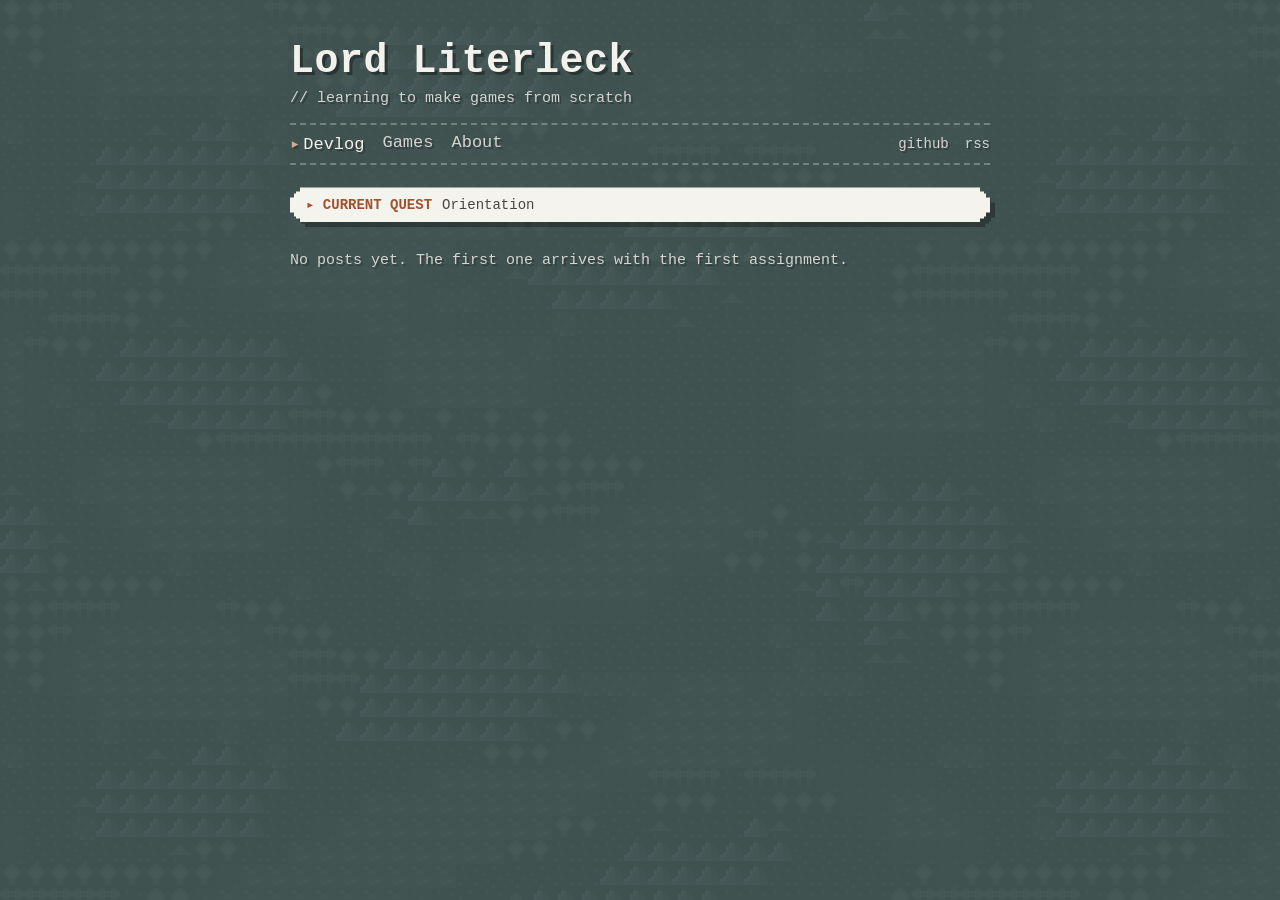
==== index.html @ 73abb534 "Add the header, the launch pages, the post template and highlight.js" ====
<!DOCTYPE html>
<html lang="en">
<head>
<meta charset="utf-8">
<meta name="viewport" content="width=device-width, initial-scale=1">
<title>Devlog · Lord Literleck</title>
<meta name="description" content="Lord Literleck's devlog: learning to make games from scratch.">
<meta property="og:type" content="website">
<meta property="og:site_name" content="Lord Literleck">
<meta property="og:title" content="Lord Literleck">
<meta property="og:description" content="Learning to make games from scratch.">
<meta property="og:url" content="https://literleck.github.io/blog/">
<meta property="og:image" content="https://literleck.github.io/blog/assets/social.png">
<meta name="twitter:card" content="summary_large_image">
<link rel="icon" href="assets/favicon.svg" type="image/svg+xml">
<link rel="alternate" type="application/rss+xml" title="Lord Literleck" href="feed.xml">
<link rel="stylesheet" href="styles.css">
<script src="header.js" defer></script>
</head>
<body data-root="" data-page="devlog">
<a class="skip" href="#content">Skip to content</a>
<div class="col">
<header id="site" class="site"><noscript><a class="name" href="index.html">Lord Literleck</a></noscript></header>
<main id="content">
<div class="quest win"><div class="card"><b>▸ CURRENT QUEST</b><span>Orientation</span></div></div>
<ol class="entries">
<!-- devlog:new -->
</ol>
<p class="empty">No posts yet. The first one arrives with the first assignment.</p>
</main>
<footer id="foot" class="foot"></footer>
</div>
</body>
</html>
---- styles.css ----
/* Lord Literleck: blog styles. Design spec: academy/docs/specs/2026-10-15-blog-design.md §5.
   Frozen at Orientation; change only to fix a reported bug (spec §3.3). */

:root {
  --bg: #3f5250;
  --head: #f3f1ec;
  --head2: #d3d4d0;
  --head-rule: #ffffff45;
  --cursor: #d0a896;
  --paper: #f5f3ee;
  --title: #2e2e2e;
  --text: #464645;
  --muted: #6b6a67;
  --rule: #b9b8b4;
  --rust: #a0522d;
  --rust-line: #a0522d66;
  --tab-bg: #3a3a3c;
  --tab-fg: #e9e7e2;
  --code-inline: #ebe9e4;
  --code-edge: #d1d0cb;
  --code-bg: #2b2c2e;
  --code-fg: #e4e4e4;
  --hl-comment: #90959e;
  --hl-keyword: #e3a26f;
  --hl-function: #b4cf8a;
  --serif: Georgia, 'Times New Roman', serif;
  --mono: ui-monospace, Menlo, Consolas, 'Liberation Mono', monospace;
  --shadow: drop-shadow(5px 5px 0 #0000004d);
  --step: polygon(0 10px, 4px 10px, 4px 6px, 6px 6px, 6px 4px, 10px 4px, 10px 0, calc(100% - 10px) 0, calc(100% - 10px) 4px, calc(100% - 6px) 4px, calc(100% - 6px) 6px, calc(100% - 4px) 6px, calc(100% - 4px) 10px, 100% 10px, 100% calc(100% - 10px), calc(100% - 4px) calc(100% - 10px), calc(100% - 4px) calc(100% - 6px), calc(100% - 6px) calc(100% - 6px), calc(100% - 6px) calc(100% - 4px), calc(100% - 10px) calc(100% - 4px), calc(100% - 10px) 100%, 10px 100%, 10px calc(100% - 4px), 6px calc(100% - 4px), 6px calc(100% - 6px), 4px calc(100% - 6px), 4px calc(100% - 10px), 0 calc(100% - 10px));
  --step-s: polygon(0 6px, 3px 6px, 3px 3px, 6px 3px, 6px 0, calc(100% - 6px) 0, calc(100% - 6px) 3px, calc(100% - 3px) 3px, calc(100% - 3px) 6px, 100% 6px, 100% calc(100% - 6px), calc(100% - 3px) calc(100% - 6px), calc(100% - 3px) calc(100% - 3px), calc(100% - 6px) calc(100% - 3px), calc(100% - 6px) 100%, 6px 100%, 6px calc(100% - 3px), 3px calc(100% - 3px), 3px calc(100% - 6px), 0 calc(100% - 6px));
}

* { box-sizing: border-box; }
html { -webkit-text-size-adjust: 100%; }
body { margin: 0; color: var(--text); background: url("assets/overworld.svg") 0 0 / 960px 624px fixed, var(--bg); image-rendering: pixelated; }
.col { max-width: 740px; margin: 0 auto; padding: 40px 20px 56px; image-rendering: auto; }
a { color: inherit; text-decoration: none; }
img, video { max-width: 100%; }

/* Skip link and focus */
.skip { position: absolute; left: 8px; top: -60px; z-index: 10; background: var(--paper); color: var(--title); font: 14px var(--mono); padding: 6px 10px; }
.skip:focus { top: 8px; }
a:focus-visible { outline: 2px solid var(--cursor); outline-offset: 2px; }
.card a:focus-visible { outline-color: var(--rust); }

/* Header on the background (spec §5.1) */
.site .top { display: flex; align-items: center; gap: 18px; }
.site .sigil { flex: none; width: 70px; height: 70px; image-rendering: pixelated; }
.site .name { display: block; font: 700 40px/1.1 var(--mono); letter-spacing: .5px; color: var(--head); text-shadow: 3px 3px 0 #00000059; overflow-wrap: anywhere; }
.site .tagline { font: 15px var(--mono); color: var(--head2); margin-top: 6px; text-shadow: 2px 2px 0 #00000040; }
.bar { display: flex; justify-content: space-between; align-items: flex-start; gap: 8px 24px; margin: 16px 0 22px; padding: 8px 0;
       border-top: 2px dashed var(--head-rule); border-bottom: 2px dashed var(--head-rule); font-family: var(--mono); text-shadow: 2px 2px 0 #00000040; }
.menu { flex: none; display: flex; gap: 18px; font-size: 17px; }
.menu a, .links a { color: var(--head2); }
.menu a[aria-current="page"] { color: var(--head); }
.menu a[aria-current="page"]::before { content: "▸"; color: var(--cursor); margin-right: 3px; }
.menu a:hover, .links a:hover, .foot a:hover, .prevnext a:hover { color: var(--head); }
.links { flex: 1 1 auto; display: flex; flex-wrap: wrap; justify-content: flex-end; gap: 4px 16px; font-size: 14px; line-height: 1.6; }
.foot { display: none; }

/* Windows */
.win { filter: var(--shadow); }
.card { background: var(--paper); clip-path: var(--step); padding: 26px 30px 20px; }
.tabbed { position: relative; margin-top: 16px; }
.tab { position: absolute; z-index: 1; top: -16px; left: 18px; background: var(--tab-bg); color: var(--tab-fg); font: 12px var(--mono); padding: 2px 10px; clip-path: var(--step-s); }

/* Current-quest strip: the label never breaks; the quest drops below it whole (spec §5.1) */
.quest { margin-bottom: 30px; }
.quest .card { display: flex; flex-wrap: wrap; align-items: baseline; gap: 2px 10px; padding: 9px 16px; font: 14px var(--mono); color: var(--text); }
.quest b { color: var(--rust); white-space: nowrap; }

/* Devlog list */
.entries { list-style: none; margin: 0; padding: 0; display: grid; gap: 36px; }
.entries:not(:has(li)) { display: none; }
.empty { display: none; font: 15px var(--mono); color: var(--head2); text-shadow: 2px 2px 0 #00000040; }
.entries:not(:has(li)) + .empty { display: block; }
.entry .card { display: grid; grid-template-columns: 140px 1fr; gap: 18px; align-items: center; padding: 22px 20px 16px; }
.entry .card.text-only { grid-template-columns: 1fr; }
.thumb { display: block; width: 100%; aspect-ratio: 16 / 10; object-fit: cover; background: #161616; clip-path: var(--step-s); }
.entry h2 { font: 700 18px/1.3 var(--mono); color: var(--title); margin: 0 0 4px; overflow-wrap: anywhere; }
.entry h2 a:hover { color: var(--rust); }
.entry p { font: 15px/1.45 var(--serif); color: var(--muted); margin: 0; overflow-wrap: anywhere; }

/* Posts */
article .card { padding: 32px 36px 22px; }
article h1 { font: 700 26px/1.25 var(--mono); color: var(--title); margin: 0 0 22px; overflow-wrap: anywhere; }
article h2 { font: 700 20px/1.3 var(--mono); color: var(--title); margin: 1.6em 0 .5em; }
article h3 { font: 700 17px/1.3 var(--mono); color: var(--title); margin: 1.4em 0 .4em; }
article p, article li { font: 17px/1.7 var(--serif); color: var(--text); text-align: justify; hyphens: auto; -webkit-hyphens: auto; overflow-wrap: anywhere; }
article p { margin: 0 0 1em; }
article ul, article ol { margin: 0 0 1em; padding-left: 1.4em; }
article blockquote { margin: 0 0 1em; padding: 2px 0 2px 16px; border-left: 3px solid var(--rule); }
article blockquote p { color: var(--muted); }
.card p a, .card li a, .page-body a { color: var(--rust); border-bottom: 1px solid var(--rust-line); }
.card p a:hover, .card li a:hover { border-bottom-color: var(--rust); }
code { font: 15px var(--mono); color: var(--text); background: var(--code-inline); box-shadow: inset 0 0 0 1px var(--code-edge); padding: 1px 4px; border-radius: 2px; }
pre { margin: 22px 0; padding: 14px 18px; background: var(--code-bg); color: var(--code-fg); font: 14px/1.55 var(--mono); overflow-x: auto; clip-path: var(--step-s); }
pre code { background: none; box-shadow: none; padding: 0; color: inherit; font: inherit; }
figure { margin: 22px auto 18px; text-align: center; }
figure img, figure video { display: block; margin: 0 auto; clip-path: var(--step-s); }
figcaption { font: italic 14px var(--serif); color: var(--muted); margin-top: 8px; }
hr { border: 0; border-top: 2px dashed var(--rule); margin: 22px 0 8px; }
.end { text-align: right; color: var(--rust); font-size: 12px; }
.prevnext { display: flex; justify-content: space-between; gap: 16px; margin-top: 20px; font: 15px var(--mono); text-shadow: 2px 2px 0 #00000040; }
.prevnext a { color: var(--head2); min-width: 0; overflow-wrap: anywhere; }
.prevnext .next { margin-left: auto; }

/* highlight.js theme (spec §5.3) */
.hljs-comment, .hljs-quote { color: var(--hl-comment); font-style: italic; }
.hljs-keyword, .hljs-built_in, .hljs-type, .hljs-literal, .hljs-meta { color: var(--hl-keyword); }
.hljs-title, .hljs-title.function_ { color: var(--hl-function); }

/* Games */
.games { display: grid; gap: 30px; }
.game .card { display: grid; grid-template-columns: 240px 1fr; gap: 22px; align-items: center; }
.game .card.text-only { grid-template-columns: 1fr; }
.game h2 { font: 700 20px/1.3 var(--mono); color: var(--title); margin: 0 0 6px; }
.game p { font: 16px/1.6 var(--serif); color: var(--text); margin: 0 0 10px; }
.game .glinks { font: 14px var(--mono); color: var(--muted); display: flex; gap: 14px; flex-wrap: wrap; }
.game .glinks a { color: var(--rust); }

/* About and 404 */
.page-body h1 { font: 700 24px/1.3 var(--mono); color: var(--title); margin: 0 0 14px; }
.page-body p { font: 17px/1.7 var(--serif); color: var(--text); margin: 0 0 1em; }
.page-body .placeholder { color: var(--muted); font-style: italic; }
.notfound { max-width: 460px; margin: 40px auto 0; text-align: center; }

/* Phones (spec §5.2) */
@media (max-width: 640px) {
  .col { padding: 26px 14px 40px; }
  .site .name { font-size: 28px; }
  .site .tagline { font-size: 13px; }
  .site .sigil { width: 52px; height: 52px; }
  .bar { padding: 10px 0; margin-bottom: 26px; }
  .bar .links { display: none; }
  .menu { gap: 20px; font-size: 17px; }
  .foot { display: block; margin-top: 30px; padding: 14px 0; border-top: 2px dashed var(--head-rule); border-bottom: 2px dashed var(--head-rule);
          font: 15px var(--mono); text-shadow: 2px 2px 0 #00000040; }
  .foot .links { justify-content: center; gap: 12px 22px; font-size: 15px; }
  .foot a { color: var(--head2); }
  .card { padding: 22px 18px 16px; }
  article .card { padding: 26px 18px 18px; }
  article h1 { font-size: 21px; }
  article p, article li { font-size: 16.5px; }
  .entry .card { grid-template-columns: 96px 1fr; gap: 14px; padding: 20px 14px 14px; }
  .entry h2 { font-size: 16px; }
  .entry p { font-size: 14px; }
  .game .card { grid-template-columns: 1fr; }
  pre { font-size: 13px; padding: 12px 14px; }
}
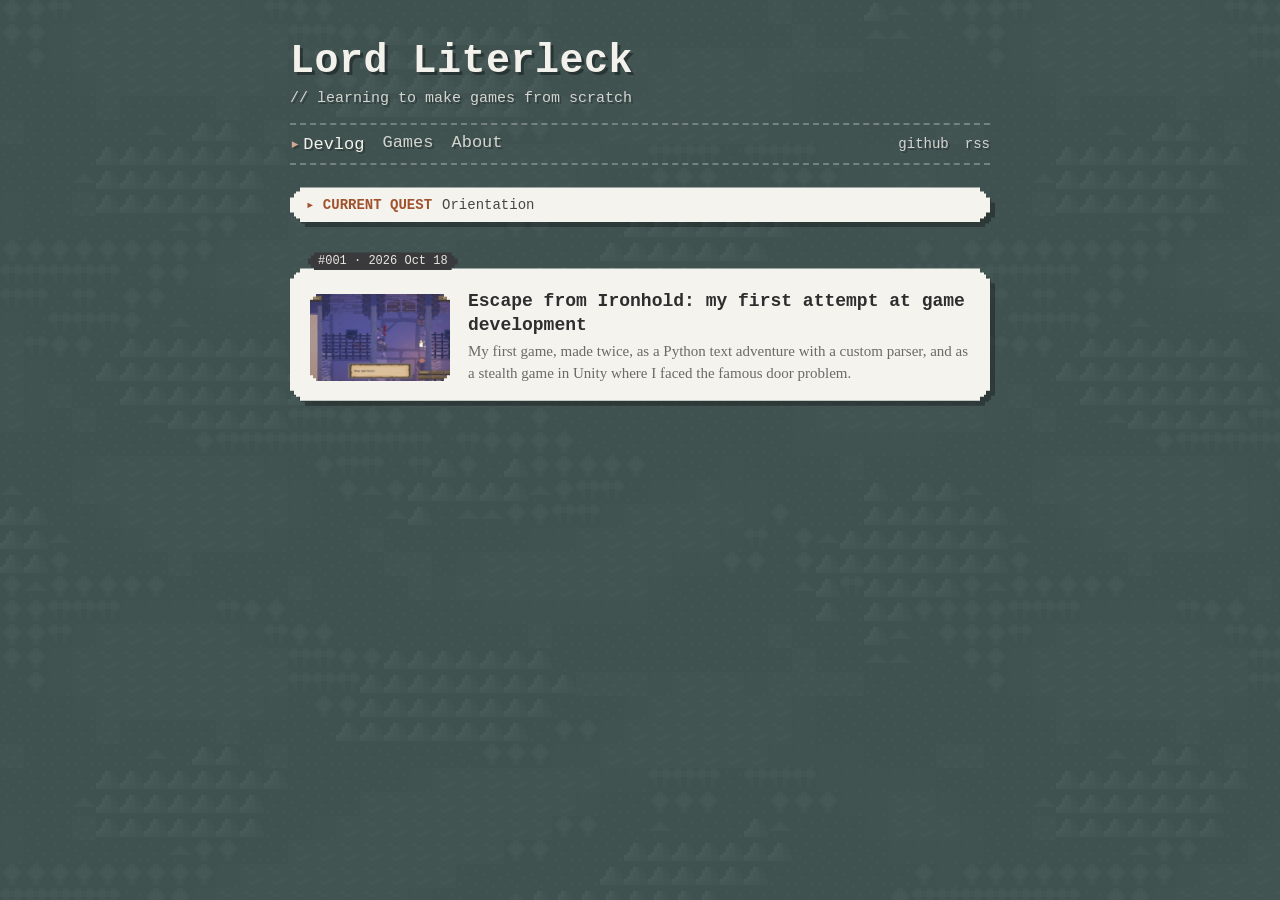
==== commit 00ae9974: "Publish #001: Escape from Ironhold: my first attempt at game development" ====
--- a/index.html
+++ b/index.html
@@ -22,9 +22,19 @@
 <div class="col">
 <header id="site" class="site"><noscript><a class="name" href="index.html">Lord Literleck</a></noscript></header>
 <main id="content">
+<h1 class="sr-only">Devlog</h1>
 <div class="quest win"><div class="card"><b>▸ CURRENT QUEST</b><span>Orientation</span></div></div>
 <ol class="entries">
 <!-- devlog:new -->
+<li class="entry tabbed">
+  <span class="tab">#001 · <time datetime="2026-10-18">2026 Oct 18</time></span>
+  <div class="win"><div class="card">
+    <img class="thumb" src="media/001-escape-from-ironhold/thumb.png" alt="">
+    <div><h2><a href="posts/001-escape-from-ironhold.html">Escape from Ironhold: my first attempt at game development</a></h2>
+      <p>My first game, made twice, as a Python text adventure with a custom parser, and as a stealth game in Unity where I faced the famous door problem.</p></div>
+  </div></div>
+</li>
+
 </ol>
 <p class="empty">No posts yet. The first one arrives with the first assignment.</p>
 </main>
--- a/styles.css
+++ b/styles.css
@@ -1,5 +1,4 @@
-/* Lord Literleck: blog styles. Design spec: academy/docs/specs/2026-10-15-blog-design.md §5.
-   Frozen at Orientation; change only to fix a reported bug (spec §3.3). */
+/* Lord Literleck: blog styles. */
 
 :root {
   --bg: #3f5250;
@@ -40,10 +39,11 @@
 /* Skip link and focus */
 .skip { position: absolute; left: 8px; top: -60px; z-index: 10; background: var(--paper); color: var(--title); font: 14px var(--mono); padding: 6px 10px; }
 .skip:focus { top: 8px; }
+.sr-only { position: absolute; width: 1px; height: 1px; margin: -1px; padding: 0; border: 0; overflow: hidden; clip-path: inset(50%); white-space: nowrap; }
 a:focus-visible { outline: 2px solid var(--cursor); outline-offset: 2px; }
 .card a:focus-visible { outline-color: var(--rust); }
 
-/* Header on the background (spec §5.1) */
+/* Header on the background */
 .site .top { display: flex; align-items: center; gap: 18px; }
 .site .sigil { flex: none; width: 70px; height: 70px; image-rendering: pixelated; }
 .site .name { display: block; font: 700 40px/1.1 var(--mono); letter-spacing: .5px; color: var(--head); text-shadow: 3px 3px 0 #00000059; overflow-wrap: anywhere; }
@@ -52,19 +52,19 @@
        border-top: 2px dashed var(--head-rule); border-bottom: 2px dashed var(--head-rule); font-family: var(--mono); text-shadow: 2px 2px 0 #00000040; }
 .menu { flex: none; display: flex; gap: 18px; font-size: 17px; }
 .menu a, .links a { color: var(--head2); }
-.menu a[aria-current="page"] { color: var(--head); }
-.menu a[aria-current="page"]::before { content: "▸"; color: var(--cursor); margin-right: 3px; }
+.menu a[aria-current] { color: var(--head); }
+.menu a[aria-current]::before { content: "▸"; color: var(--cursor); margin-right: 3px; }
 .menu a:hover, .links a:hover, .foot a:hover, .prevnext a:hover { color: var(--head); }
 .links { flex: 1 1 auto; display: flex; flex-wrap: wrap; justify-content: flex-end; gap: 4px 16px; font-size: 14px; line-height: 1.6; }
 .foot { display: none; }
 
 /* Windows */
 .win { filter: var(--shadow); }
-.card { background: var(--paper); clip-path: var(--step); padding: 26px 30px 20px; }
+.card { background: var(--paper); clip-path: var(--step); padding: 26px 30px 20px; overflow-wrap: anywhere; }
 .tabbed { position: relative; margin-top: 16px; }
 .tab { position: absolute; z-index: 1; top: -16px; left: 18px; background: var(--tab-bg); color: var(--tab-fg); font: 12px var(--mono); padding: 2px 10px; clip-path: var(--step-s); }
 
-/* Current-quest strip: the label never breaks; the quest drops below it whole (spec §5.1) */
+/* Current-quest strip: the label never breaks; the quest drops below it whole */
 .quest { margin-bottom: 30px; }
 .quest .card { display: flex; flex-wrap: wrap; align-items: baseline; gap: 2px 10px; padding: 9px 16px; font: 14px var(--mono); color: var(--text); }
 .quest b { color: var(--rust); white-space: nowrap; }
@@ -104,8 +104,9 @@
 .prevnext { display: flex; justify-content: space-between; gap: 16px; margin-top: 20px; font: 15px var(--mono); text-shadow: 2px 2px 0 #00000040; }
 .prevnext a { color: var(--head2); min-width: 0; overflow-wrap: anywhere; }
 .prevnext .next { margin-left: auto; }
+.prevnext:empty { display: none; }
 
-/* highlight.js theme (spec §5.3) */
+/* highlight.js theme */
 .hljs-comment, .hljs-quote { color: var(--hl-comment); font-style: italic; }
 .hljs-keyword, .hljs-built_in, .hljs-type, .hljs-literal, .hljs-meta { color: var(--hl-keyword); }
 .hljs-title, .hljs-title.function_ { color: var(--hl-function); }
@@ -125,7 +126,7 @@
 .page-body .placeholder { color: var(--muted); font-style: italic; }
 .notfound { max-width: 460px; margin: 40px auto 0; text-align: center; }
 
-/* Phones (spec §5.2) */
+/* Phones */
 @media (max-width: 640px) {
   .col { padding: 26px 14px 40px; }
   .site .name { font-size: 28px; }
